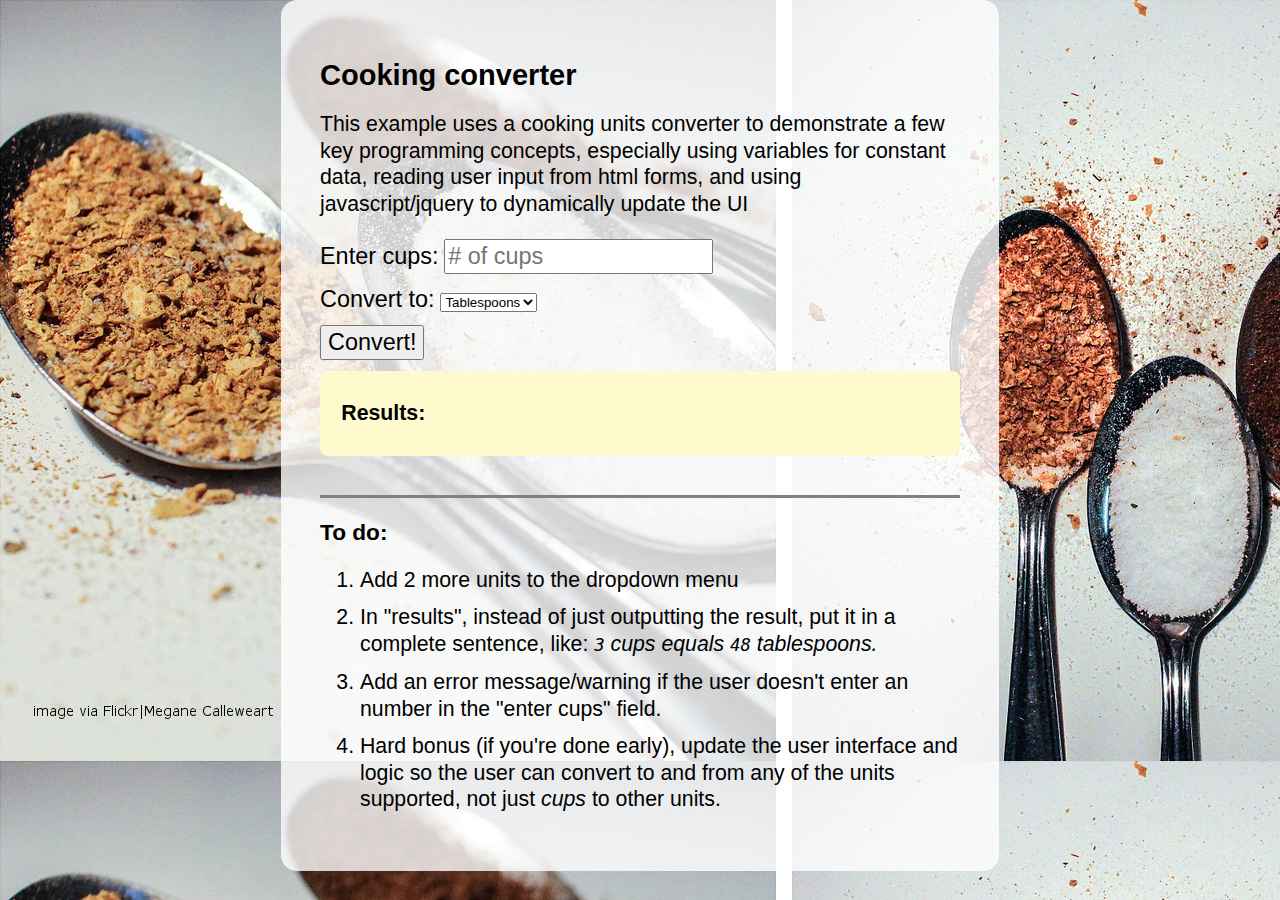
==== cooking/cooking.html @ 7f1dc307 "variable and conditional code example, using cooking converter" ====
<!DOCTYPE html>
<html lang="en">
<head>
    <meta charset="utf-8">
    <title>Customization Example</title>
    <link href="css/main.css" type="text/css" rel="stylesheet" />
    <script src="js/jquery-3.1.0.js" charset="utf-8"></script>
</head>

<body>
    <div id="main">
        <section id="intro">
            <h2>Cooking converter</h2>
            <p>
                This example uses a cooking units converter to demonstrate
                a few key programming concepts, especially using variables
                for constant data, reading user input from html forms,
                and using javascript/jquery to dynamically update the UI
            </p>

        </section>
        <section id="converter">
            <form>
                <div>
                    <label for="cups">Enter cups:</label>
                    <input type="number" id="cups" placeholder="# of cups">
                </div>
                <div>
                    <label for="convertTo">Convert to:</label>
                    <select id="convertTo">
                        <option value="tbs">Tablespoons</option>
                        <option value="tsp">Teaspoons</option>
                    </select>
                </div>
                <div>
                    <button type="button" id="convert">Convert!</button>
                </div>
            </form>
            <div id="result"><strong>Results:</strong> <span></span></div>
        </section>
        <section id="todo">
            <h3>To do:</h3>
            <ol>
                <li>Add 2 more units to the dropdown menu</li>
                <li>
                    In "results", instead of just outputting the result, put it
                    in a complete sentence, like: <em><tt>3</tt> cups equals <tt>48</tt> tablespoons.</em>
                </li>
                <li>
                    Add an error message/warning if the user doesn't
                    enter an number in the "enter cups" field.
                </li>
                <li>
                    Hard bonus (if you're done early), update the user interface
                    and logic so the user can convert to and from any of the 
                    units supported, not just <em>cups</em> to other units.
                </li>
            </ol>
        </section>
    </div>

<script src="js/cooking.js" charset="utf-8"></script>
</body>
</html>
---- cooking/css/main.css ----
html, body
{
    margin: 0;
    padding: 0;
}

body
{
    background-image: url('spoons.jpg');
}

#main
{
    background-color: rgba(255,255,255,.8);
    border-radius: 16px;
    padding: 2em;
    max-width: 640px;
    margin: 0 auto; /*center this section horizontally*/

}

body, p, label, button, a, input, div, li
{
    font-family: Helvetica, Futura, Verdana, sans-serif;
    font-size: 110%;
    line-height: 1.25em;
}


form div
{
    margin-top: .5em;
    margin-bottom: .5em;
}

#result
{
    background-color: LemonChiffon;
    border-radius: 8px;
    line-height: 2em;
    padding: 1em;
}

#todo
{
    margin-top: 2em;
    border-top: 3px solid gray;
}
li
{
    margin-bottom: .5em;
}
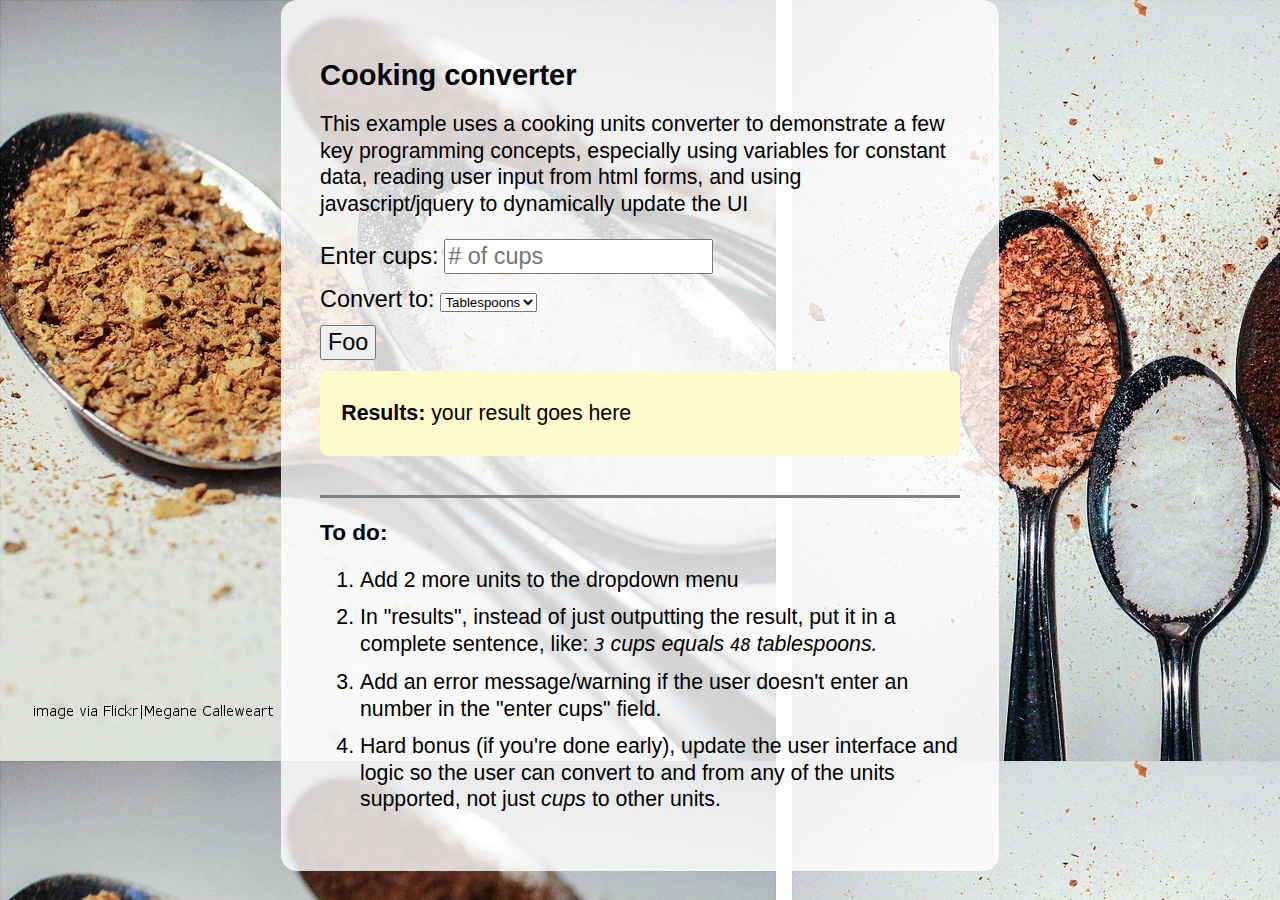
==== commit 2e46cad8: "added some css transitions to galleries" ====
--- a/cooking/cooking.html
+++ b/cooking/cooking.html
@@ -2,7 +2,7 @@
 <html lang="en">
 <head>
     <meta charset="utf-8">
-    <title>Customization Example</title>
+    <title>Cooking Example</title>
     <link href="css/main.css" type="text/css" rel="stylesheet" />
     <script src="js/jquery-3.1.0.js" charset="utf-8"></script>
 </head>
@@ -19,25 +19,37 @@
             </p>
 
         </section>
+        
+
         <section id="converter">
             <form>
                 <div>
                     <label for="cups">Enter cups:</label>
-                    <input type="number" id="cups" placeholder="# of cups">
+                    <input type="text" id="cups" placeholder="# of cups">
                 </div>
                 <div>
+                
                     <label for="convertTo">Convert to:</label>
+                    
                     <select id="convertTo">
                         <option value="tbs">Tablespoons</option>
                         <option value="tsp">Teaspoons</option>
                     </select>
+                
+
                 </div>
                 <div>
-                    <button type="button" id="convert">Convert!</button>
+                    <button type="button" id="convert">Foo</button>
                 </div>
             </form>
-            <div id="result"><strong>Results:</strong> <span></span></div>
+            
+            <div id="result"><strong>Results:</strong> <span>your result goes here</span></div>
+
+
+
         </section>
+        
+
         <section id="todo">
             <h3>To do:</h3>
             <ol>
